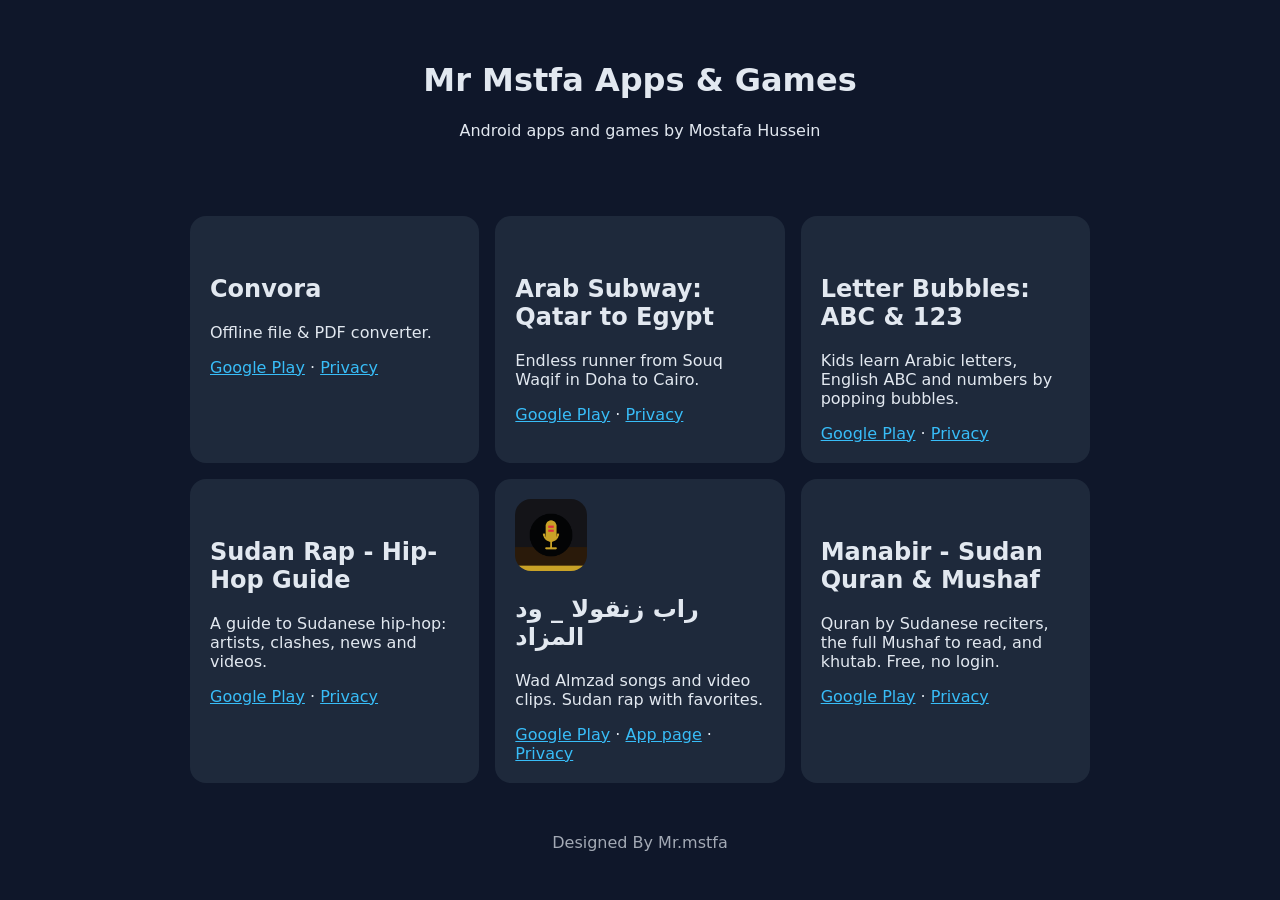
==== index.html @ 1d68a321 "Add Zangola app page, update privacy policy, and add home-page card" ====
<!doctype html><html lang="en"><head><meta charset="utf-8"><meta name="viewport" content="width=device-width,initial-scale=1"><title>Mr Mstfa Apps</title>
<style>body{font-family:system-ui;margin:0;background:#0f172a;color:#e2e8f0}header{padding:40px 20px;text-align:center}main{display:grid;gap:16px;max-width:900px;margin:auto;padding:20px;grid-template-columns:repeat(auto-fit,minmax(260px,1fr))}.c{background:#1e293b;border-radius:16px;padding:20px}.c img{width:72px;border-radius:16px}a{color:#38bdf8}footer{text-align:center;padding:30px;opacity:.7}</style></head><body>
<header><h1>Mr Mstfa Apps &amp; Games</h1><p>Android apps and games by Mostafa Hussein</p></header><main>
<div class="c"><img src="convora/icon.png" alt=""><h2>Convora</h2><p>Offline file &amp; PDF converter.</p><a href="https://play.google.com/store/apps/details?id=com.mrmstfa.converter">Google Play</a> · <a href="https://sites.google.com/view/convora-privacy-policy">Privacy</a></div>
<div class="c"><img src="arab-subway/icon.png" alt=""><h2>Arab Subway: Qatar to Egypt</h2><p>Endless runner from Souq Waqif in Doha to Cairo.</p><a href="https://play.google.com/store/apps/details?id=com.mrmstfa.arabsubway">Google Play</a> · <a href="https://mr-mstfa.blogspot.com/p/arab-subway-privacy-policy_0565160577.html">Privacy</a></div>
<div class="c"><img src="letter-bubbles/icon.png" alt=""><h2>Letter Bubbles: ABC &amp; 123</h2><p>Kids learn Arabic letters, English ABC and numbers by popping bubbles.</p><a href="https://play.google.com/store/apps/details?id=com.mrmstfa.letterbubbles">Google Play</a> · <a href="letter-bubbles/privacy.html">Privacy</a></div>
<div class="c"><img src="sudanrap/icon.png" alt=""><h2>Sudan Rap - Hip-Hop Guide</h2><p>A guide to Sudanese hip-hop: artists, clashes, news and videos.</p><a href="https://play.google.com/store/apps/details?id=com.mrmstfa.sudanrap">Google Play</a> · <a href="sudanrap/privacy.html">Privacy</a></div>
<div class="c"><img src="zangola/icon.png" alt=""><h2>راب زنقولا _ ود المزاد</h2><p>Wad Almzad songs and video clips. Sudan rap with favorites.</p><a href="https://play.google.com/store/apps/details?id=com.mobeasyapp.app346454900531">Google Play</a> · <a href="zangola/">App page</a> · <a href="zangola/privacy.html">Privacy</a></div>
<div class="c"><img src="manabir/icon.png" alt=""><h2>Manabir - Sudan Quran &amp; Mushaf</h2><p>Quran by Sudanese reciters, the full Mushaf to read, and khutab. Free, no login.</p><a href="https://play.google.com/store/apps/details?id=com.mrmstfa.manabir">Google Play</a> · <a href="manabir/privacy.html">Privacy</a></div>
</main><footer>Designed By Mr.mstfa</footer></body></html>
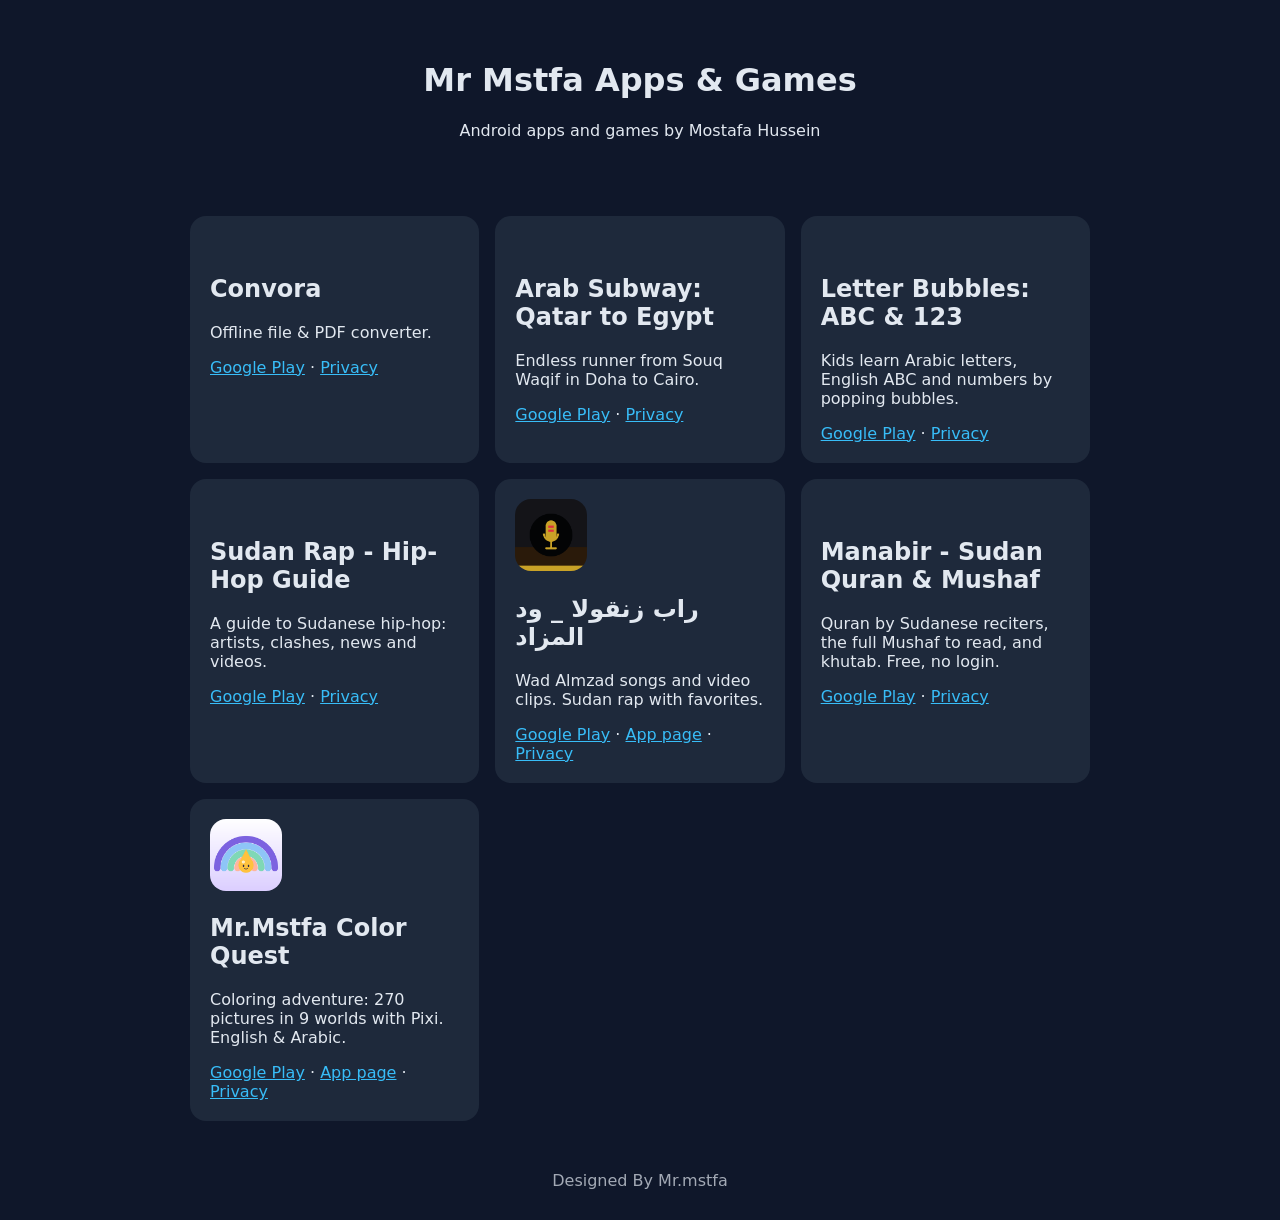
==== commit 83383e79: "Add Color Quest app page, privacy policy and home card" ====
--- a/index.html
+++ b/index.html
@@ -7,4 +7,5 @@
 <div class="c"><img src="sudanrap/icon.png" alt=""><h2>Sudan Rap - Hip-Hop Guide</h2><p>A guide to Sudanese hip-hop: artists, clashes, news and videos.</p><a href="https://play.google.com/store/apps/details?id=com.mrmstfa.sudanrap">Google Play</a> · <a href="sudanrap/privacy.html">Privacy</a></div>
 <div class="c"><img src="zangola/icon.png" alt=""><h2>راب زنقولا _ ود المزاد</h2><p>Wad Almzad songs and video clips. Sudan rap with favorites.</p><a href="https://play.google.com/store/apps/details?id=com.mobeasyapp.app346454900531">Google Play</a> · <a href="zangola/">App page</a> · <a href="zangola/privacy.html">Privacy</a></div>
 <div class="c"><img src="manabir/icon.png" alt=""><h2>Manabir - Sudan Quran &amp; Mushaf</h2><p>Quran by Sudanese reciters, the full Mushaf to read, and khutab. Free, no login.</p><a href="https://play.google.com/store/apps/details?id=com.mrmstfa.manabir">Google Play</a> · <a href="manabir/privacy.html">Privacy</a></div>
+<div class="c"><img src="colorquest/icon.png" alt=""><h2>Mr.Mstfa Color Quest</h2><p>Coloring adventure: 270 pictures in 9 worlds with Pixi. English &amp; Arabic.</p><a href="https://play.google.com/store/apps/details?id=com.mrmstfa.colorquest">Google Play</a> · <a href="colorquest/">App page</a> · <a href="colorquest/privacy.html">Privacy</a></div>
 </main><footer>Designed By Mr.mstfa</footer></body></html>
